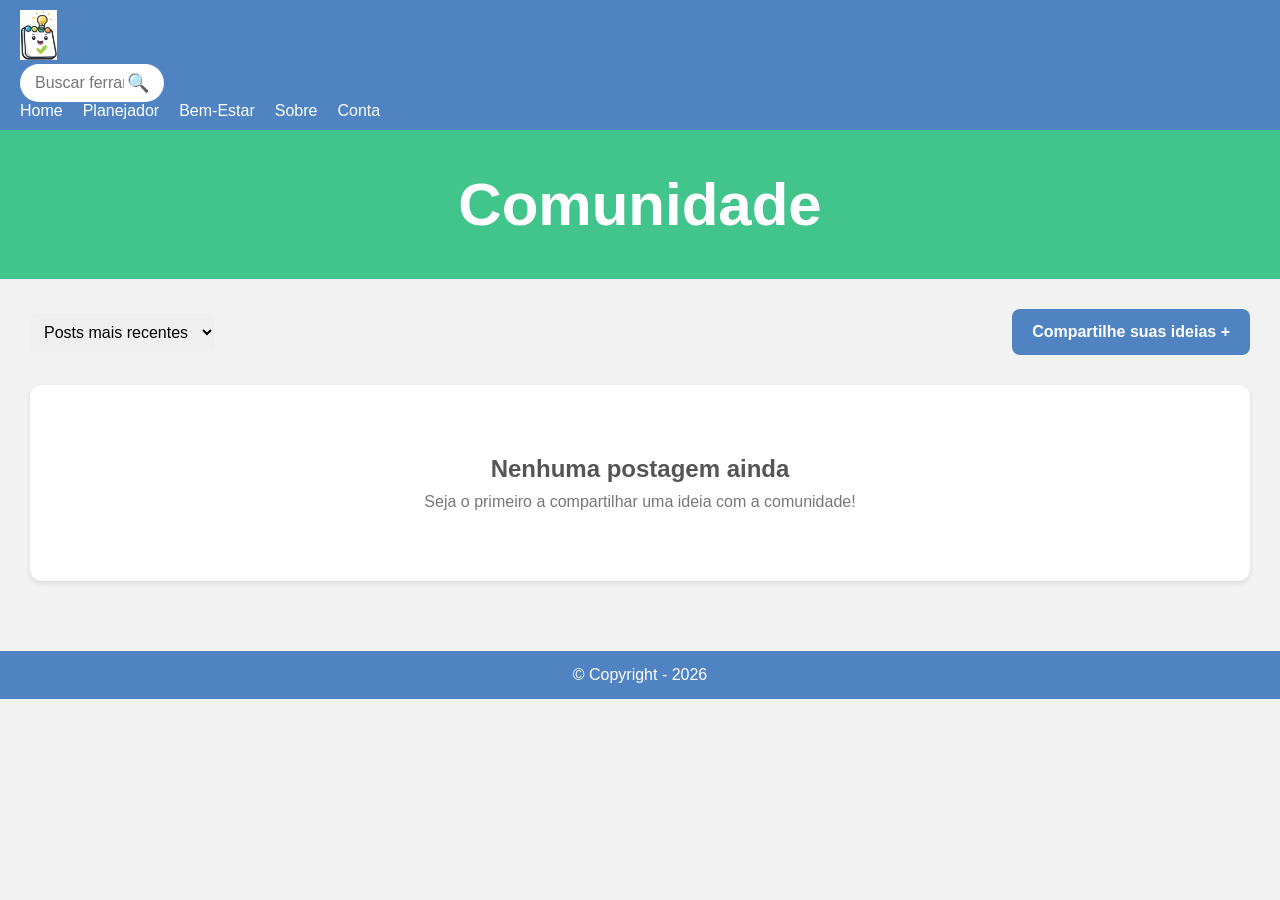
==== codigo/public/(Antonio)comunidade.html @ 537d5658 "Criação da página 'Comunidade' com HTML, CSS e JS completos" ====
<!DOCTYPE html>
<html lang="pt-br">
<head>
    <meta charset="UTF-8">
    <meta name="viewport" content="width=device-width, initial-scale=1.0">
    <title>Plannit - Comunidade</title>

    <link rel="stylesheet" href="assets/css/(Antonio)comunidade.css">
</head>

<body>

    <header>
    <div class="barra-info">

        <!-- Logo -->
        <div class="logo">
            <img src="assets/images/Plannit_logo.png" alt="Logo do site">
        </div>

        <!-- Barra de busca -->
        <div class="busca">
            <input type="text" placeholder="Buscar ferramentas...">
            <span class="icone-busca">🔍</span>
        </div>

        <!-- Menu -->
        <nav class="menu">
            <ul>
                <li><a href="index.html">Home</a></li>
                <li><a href="(ian)planejador_rotina.html">Planejador</a></li>
                <li><a href="(João)bem_estar.html">Bem-Estar</a></li>
                <li><a href="(Antonio)sobre.html">Sobre</a></li>
                <li><a href="">Conta</a></li>
            </ul>
        </nav>

    </div>
</header>

    <!-- BANNER -->

    <section class="banner">
        <h1>Comunidade</h1>
    </section>

    <!-- CONTEÚDO -->

    <main class="container">

        <div class="topo-posts">

            <div class="filtro">
                <select id="filtroPosts">
                    <option>Posts mais recentes</option>
                    <option>Posts mais curtidos</option>
                </select>
            </div>

            <button class="novo-post" id="btnPost">
                Compartilhe suas ideias +
            </button>

        </div>

        <!-- POSTS -->

        <section id="area-posts">

            <div class="sem-posts">
                <h2>Nenhuma postagem ainda</h2>
                <p>Seja o primeiro a compartilhar uma ideia com a comunidade!</p>
            </div>

        </section>

    </main>

    <!-- FOOTER -->

    <footer>
        © Copyright - 2026
    </footer>

    <script src="assets/js/(Antonio)comunidade.js"></script>

</body>
</html>
---- codigo/public/assets/css/(Antonio)comunidade.css ----
*{
    margin:0;
    padding:0;
    box-sizing:border-box;
    font-family: Arial, Helvetica, sans-serif;
}

body{
    background-color:#f2f2f2;
}

/* HEADER */

header{
    background-color: #4f83c2;
    display: flex;
    align-items: center;
    justify-content: space-between;
    padding: 10px 20px;
}

.logo img {
    height: 50px;
    cursor: pointer;
}

/* Barra de busca */
.busca {
    position: relative;
    width: 40%;
}

.busca input {
    width: 100%;
    padding: 10px 40px 10px 15px;
    border-radius: 25px;
    border: none;
    outline: none;
    font-size: 16px;
}

/* Ícone da lupa */
.icone-busca {
    position: absolute;
    right: 15px;
    top: 50%;
    transform: translateY(-50%);
    font-size: 18px;
    cursor: pointer;
}

/* Menu */
.menu ul {
    list-style: none;
    display: flex;
    gap: 20px;
}

.menu a {
    text-decoration: none;
    color: white;
    font-weight: 500;
    transition: 0.3s;
}

.menu a:hover {
    text-decoration: underline;
}

/* BANNER */

.banner{
    background:#42c48d;
    color:white;
    text-align:center;
    padding:40px;
}

.banner h1{
    font-size:60px;
}

/* CONTEÚDO */

.container{
    padding:30px;
}

.topo-posts{
    display:flex;
    justify-content:space-between;
    align-items:center;
    margin-bottom:30px;
}

.filtro select{
    padding:10px;
    border-radius:8px;
    border:none;
    font-size:16px;
    cursor:pointer;
}

.novo-post{
    background:#4f83c2;
    color:white;
    border:none;
    padding:14px 20px;
    border-radius:8px;
    cursor:pointer;
    font-size:16px;
    font-weight:bold;
    transition:0.3s;
}

.novo-post:hover{
    background:#4f83c2;
}

/* ÁREA SEM POSTS */

.sem-posts{
    background:white;
    padding:70px;
    border-radius:12px;
    text-align:center;
    color:#777;
    box-shadow:0 2px 5px rgba(0,0,0,0.1);
}

.sem-posts h2{
    margin-bottom:10px;
    color:#555;
}

/* FOOTER */

footer{
    background:#4f83c2;
    color:white;
    text-align:center;
    padding:15px;
    margin-top:40px;
}
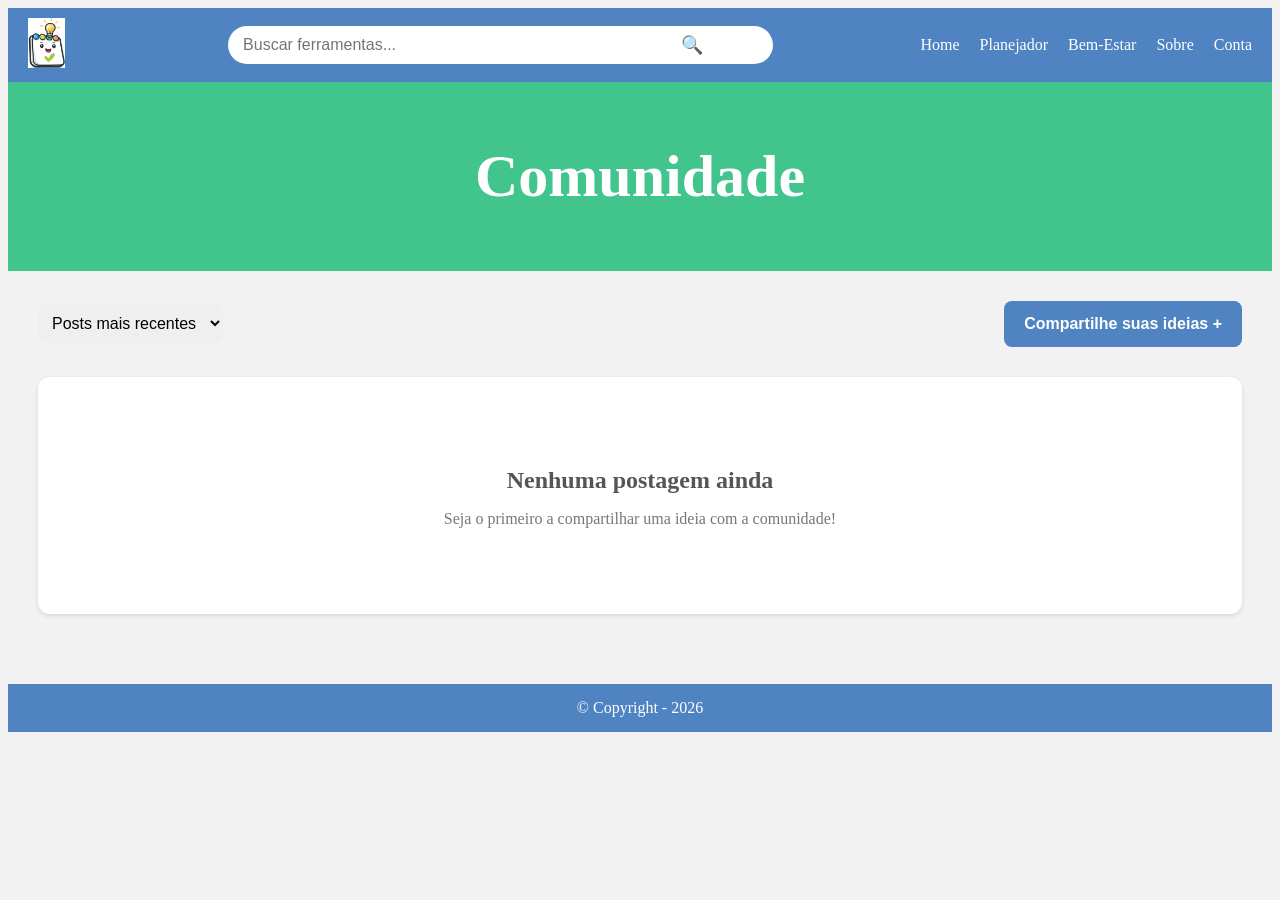
==== commit 352ecaf4: "Atualização do CITATION e início da padronização do cabeçalho das páginas" ====
--- a/codigo/public/(Antonio)comunidade.html
+++ b/codigo/public/(Antonio)comunidade.html
@@ -11,32 +11,32 @@
 <body>
 
     <header>
-    <div class="barra-info">
+        <div class="barra-info">
 
-        <!-- Logo -->
-        <div class="logo">
-            <img src="assets/images/Plannit_logo.png" alt="Logo do site">
+            <!-- Logo -->
+            <div class="logo">
+                <img src="assets/images/Plannit_logo.png" alt="Logo do site">
+            </div>
+
+            <!-- Barra de busca -->
+            <div class="busca">
+                <input type="text" placeholder="Buscar ferramentas...">
+                <span class="icone-busca">🔍</span>
+            </div>
+
+            <!-- Menu -->
+            <nav class="menu">
+                <ul>
+                    <li><a href="index.html">Home</a></li>
+                    <li><a href="(ian)funcionalidades.html">Planejador</a></li>
+                    <li><a href="(João)bem_estar.html">Bem-Estar</a></li>
+                    <li><a href="(Antonio)sobre.html">Sobre</a></li>
+                    <li><a href="(Antonio)conta.html">Conta</a></li>
+                </ul>
+            </nav>
+
         </div>
-
-        <!-- Barra de busca -->
-        <div class="busca">
-            <input type="text" placeholder="Buscar ferramentas...">
-            <span class="icone-busca">🔍</span>
-        </div>
-
-        <!-- Menu -->
-        <nav class="menu">
-            <ul>
-                <li><a href="index.html">Home</a></li>
-                <li><a href="(ian)planejador_rotina.html">Planejador</a></li>
-                <li><a href="(João)bem_estar.html">Bem-Estar</a></li>
-                <li><a href="(Antonio)sobre.html">Sobre</a></li>
-                <li><a href="">Conta</a></li>
-            </ul>
-        </nav>
-
-    </div>
-</header>
+    </header>
 
     <!-- BANNER -->
 
--- a/codigo/public/assets/css/(Antonio)comunidade.css
+++ b/codigo/public/assets/css/(Antonio)comunidade.css
@@ -1,10 +1,3 @@
-*{
-    margin:0;
-    padding:0;
-    box-sizing:border-box;
-    font-family: Arial, Helvetica, sans-serif;
-}
-
 body{
     background-color:#f2f2f2;
 }
@@ -13,10 +6,13 @@
 
 header{
     background-color: #4f83c2;
+    padding: 10px 20px;
+}
+
+.barra-info{
     display: flex;
     align-items: center;
     justify-content: space-between;
-    padding: 10px 20px;
 }
 
 .logo img {
@@ -73,7 +69,7 @@
     background:#42c48d;
     color:white;
     text-align:center;
-    padding:40px;
+    padding:10px;
 }
 
 .banner h1{
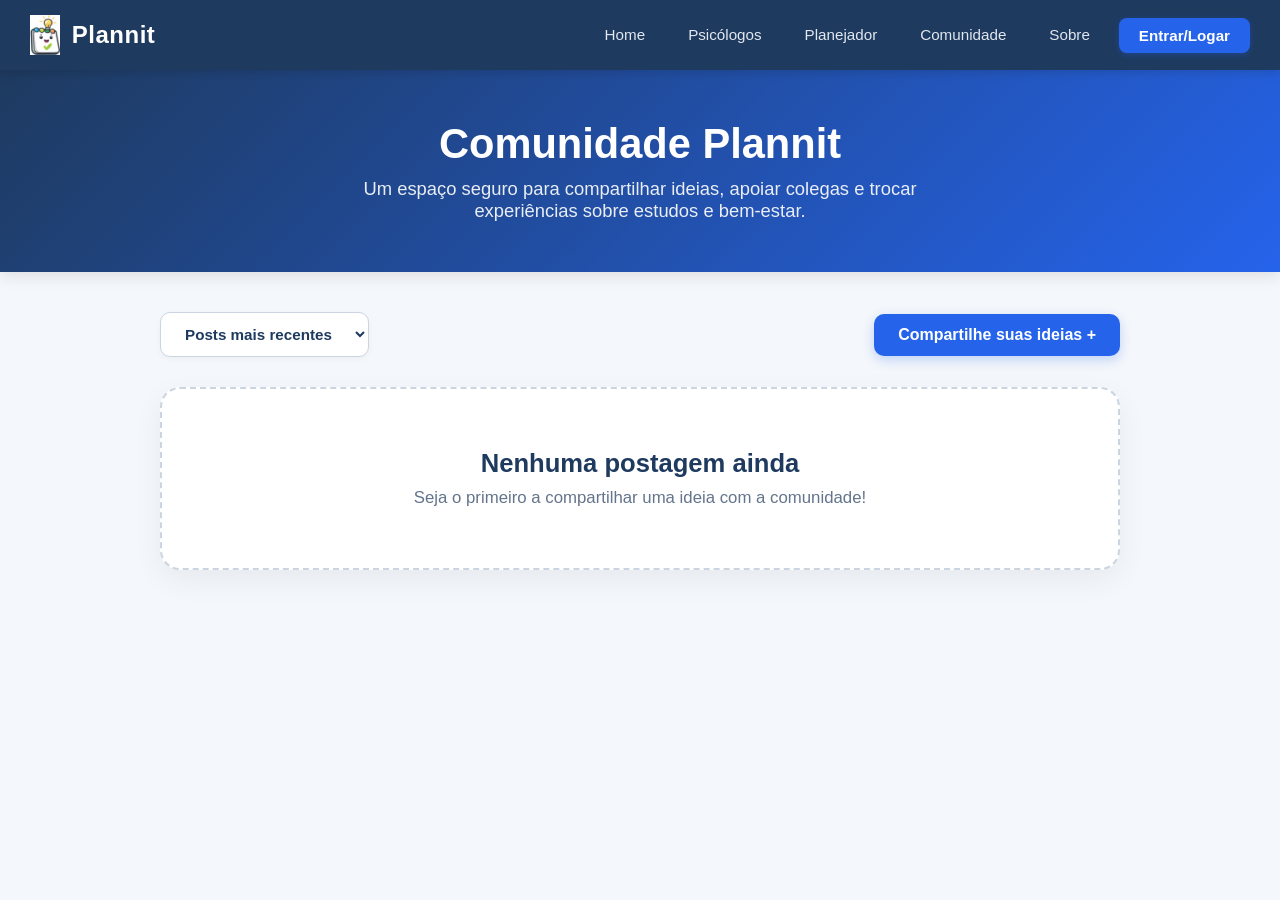
==== commit cff81eb5: "Fazendo a integração do JSON, JS e cores de todas as paginas" ====
--- a/codigo/public/(Antonio)comunidade.html
+++ b/codigo/public/(Antonio)comunidade.html
@@ -1,55 +1,246 @@
 <!DOCTYPE html>
 <html lang="pt-br">
+
 <head>
     <meta charset="UTF-8">
     <meta name="viewport" content="width=device-width, initial-scale=1.0">
     <title>Plannit - Comunidade</title>
-
-    <link rel="stylesheet" href="assets/css/(Antonio)comunidade.css">
+    <style>
+        * {
+            margin: 0;
+            padding: 0;
+            box-sizing: border-box;
+            font-family: 'Segoe UI', Tahoma, Geneva, Verdana, sans-serif;
+        }
+
+        body {
+            background: #f4f7fb;
+            color: #333333;
+            min-height: 100vh;
+            display: flex;
+            flex-direction: column;
+        }
+
+        /* HEADER ESTILO PADRÃO (index.html / psicologo.html) */
+        header {
+            background: #1e3a5f;
+            color: white;
+            box-shadow: 0 2px 10px rgba(0, 0, 0, 0.15);
+            position: sticky;
+            top: 0;
+            z-index: 100;
+        }
+
+        .barra-info {
+            height: 70px;
+            display: flex;
+            justify-content: space-between;
+            align-items: center;
+            padding: 0 30px;
+            max-width: 1400px;
+            margin: 0 auto;
+            width: 100%;
+            gap: 20px;
+        }
+
+        .logo {
+            display: flex;
+            align-items: center;
+            gap: 12px;
+            text-decoration: none;
+            color: white;
+        }
+
+        .logo img {
+            height: 40px;
+            width: auto;
+            object-fit: contain;
+        }
+
+        .logo span {
+            font-size: 1.5rem;
+            font-weight: bold;
+            letter-spacing: 0.5px;
+        }
+
+        .menu ul {
+            display: flex;
+            list-style: none;
+            gap: 15px;
+            align-items: center;
+        }
+
+        .menu a {
+            color: #e2e8f0;
+            text-decoration: none;
+            font-size: 0.95rem;
+            font-weight: 500;
+            padding: 8px 14px;
+            border-radius: 8px;
+            transition: 0.2s;
+        }
+
+        .menu a:hover,
+        .menu a.active {
+            color: #ffffff;
+            background: rgba(255, 255, 255, 0.15);
+        }
+
+        .btn-login-header {
+            background: #2563eb !important;
+            color: white !important;
+            font-weight: 600 !important;
+            padding: 9px 20px !important;
+            border-radius: 8px;
+            box-shadow: 0 2px 6px rgba(37, 99, 235, 0.3);
+            transition: 0.3s !important;
+        }
+
+        .btn-login-header:hover {
+            background: #1d4ed8 !important;
+            transform: translateY(-2px);
+        }
+
+        /* HERO DESTAQUE COMUNIDADE */
+        .hero-comunidade {
+            background: linear-gradient(135deg, #1e3a5f 0%, #2563eb 100%);
+            color: white;
+            padding: 50px 20px;
+            text-align: center;
+            box-shadow: 0 4px 15px rgba(0,0,0,0.1);
+        }
+
+        .hero-comunidade h1 {
+            font-size: 2.6rem;
+            font-weight: 800;
+            margin-bottom: 10px;
+        }
+
+        .hero-comunidade p {
+            font-size: 1.15rem;
+            opacity: 0.9;
+            max-width: 600px;
+            margin: 0 auto;
+        }
+
+        /* CONTEÚDO PRINCIPAL */
+        main {
+            flex: 1;
+            max-width: 1000px;
+            margin: 40px auto;
+            padding: 0 20px;
+            width: 100%;
+        }
+
+        .topo-posts {
+            display: flex;
+            justify-content: space-between;
+            align-items: center;
+            margin-bottom: 30px;
+            flex-wrap: wrap;
+            gap: 15px;
+        }
+
+        .filtro select {
+            padding: 12px 20px;
+            border-radius: 10px;
+            border: 1px solid #cbd5e1;
+            background: white;
+            color: #1e3a5f;
+            font-size: 0.95rem;
+            font-weight: 600;
+            outline: none;
+            cursor: pointer;
+            box-shadow: 0 2px 6px rgba(0,0,0,0.04);
+        }
+
+        .filtro select:focus {
+            border-color: #2563eb;
+        }
+
+        .novo-post {
+            background: #2563eb;
+            color: white;
+            border: none;
+            padding: 12px 24px;
+            border-radius: 10px;
+            cursor: pointer;
+            font-size: 1rem;
+            font-weight: bold;
+            box-shadow: 0 4px 12px rgba(37, 99, 235, 0.25);
+            transition: 0.3s;
+        }
+
+        .novo-post:hover {
+            background: #1d4ed8;
+            transform: translateY(-2px);
+        }
+
+        /* ÁREA DE POSTS */
+        #area-posts {
+            display: grid;
+            gap: 20px;
+        }
+
+        .sem-posts {
+            background: white;
+            padding: 60px 40px;
+            border-radius: 20px;
+            text-align: center;
+            color: #64748b;
+            box-shadow: 0 10px 30px rgba(0, 0, 0, 0.06);
+            border: 2px dashed #cbd5e1;
+        }
+
+        .sem-posts h2 {
+            font-size: 1.6rem;
+            color: #1e3a5f;
+            margin-bottom: 10px;
+        }
+
+        .sem-posts p {
+            font-size: 1.05rem;
+        }
+
+        @media (max-width: 900px) {
+            .barra-info {
+                height: auto;
+                flex-direction: column;
+                padding: 15px 20px;
+            }
+
+            .menu ul {
+                flex-wrap: wrap;
+                justify-content: center;
+            }
+
+            .topo-posts {
+                flex-direction: column;
+                align-items: stretch;
+            }
+
+            .novo-post {
+                width: 100%;
+            }
+        }
+    </style>
 </head>
 
 <body>
 
-    <header>
-        <div class="barra-info">
-
-            <!-- Logo -->
-            <div class="logo">
-                <img src="assets/images/Plannit_logo.png" alt="Logo do site">
-            </div>
-
-            <!-- Barra de busca -->
-            <div class="busca">
-                <input type="text" placeholder="Buscar ferramentas...">
-                <span class="icone-busca">🔍</span>
-            </div>
-
-            <!-- Menu -->
-            <nav class="menu">
-                <ul>
-                    <li><a href="index.html">Home</a></li>
-                    <li><a href="(ian)funcionalidades.html">Planejador</a></li>
-                    <li><a href="(João)bem_estar.html">Bem-Estar</a></li>
-                    <li><a href="(Antonio)sobre.html">Sobre</a></li>
-                    <li><a href="(Antonio)conta.html">Conta</a></li>
-                </ul>
-            </nav>
-
-        </div>
-    </header>
-
-    <!-- BANNER -->
-
-    <section class="banner">
-        <h1>Comunidade</h1>
+    <!-- Componente Header Global -->
+    <div id="header-plannit"></div>
+    <script src="./assets/js/header.js"></script>
+
+    <!-- HERO / BANNER -->
+    <section class="hero-comunidade">
+        <h1>Comunidade Plannit</h1>
+        <p>Um espaço seguro para compartilhar ideias, apoiar colegas e trocar experiências sobre estudos e bem-estar.</p>
     </section>
 
     <!-- CONTEÚDO -->
-
-    <main class="container">
-
+    <main>
         <div class="topo-posts">
-
             <div class="filtro">
                 <select id="filtroPosts">
                     <option>Posts mais recentes</option>
@@ -60,29 +251,19 @@
             <button class="novo-post" id="btnPost">
                 Compartilhe suas ideias +
             </button>
-
         </div>
 
         <!-- POSTS -->
-
         <section id="area-posts">
-
             <div class="sem-posts">
                 <h2>Nenhuma postagem ainda</h2>
                 <p>Seja o primeiro a compartilhar uma ideia com a comunidade!</p>
             </div>
-
         </section>
-
     </main>
 
-    <!-- FOOTER -->
-
-    <footer>
-        © Copyright - 2026
-    </footer>
-
     <script src="assets/js/(Antonio)comunidade.js"></script>
 
 </body>
+
 </html>
